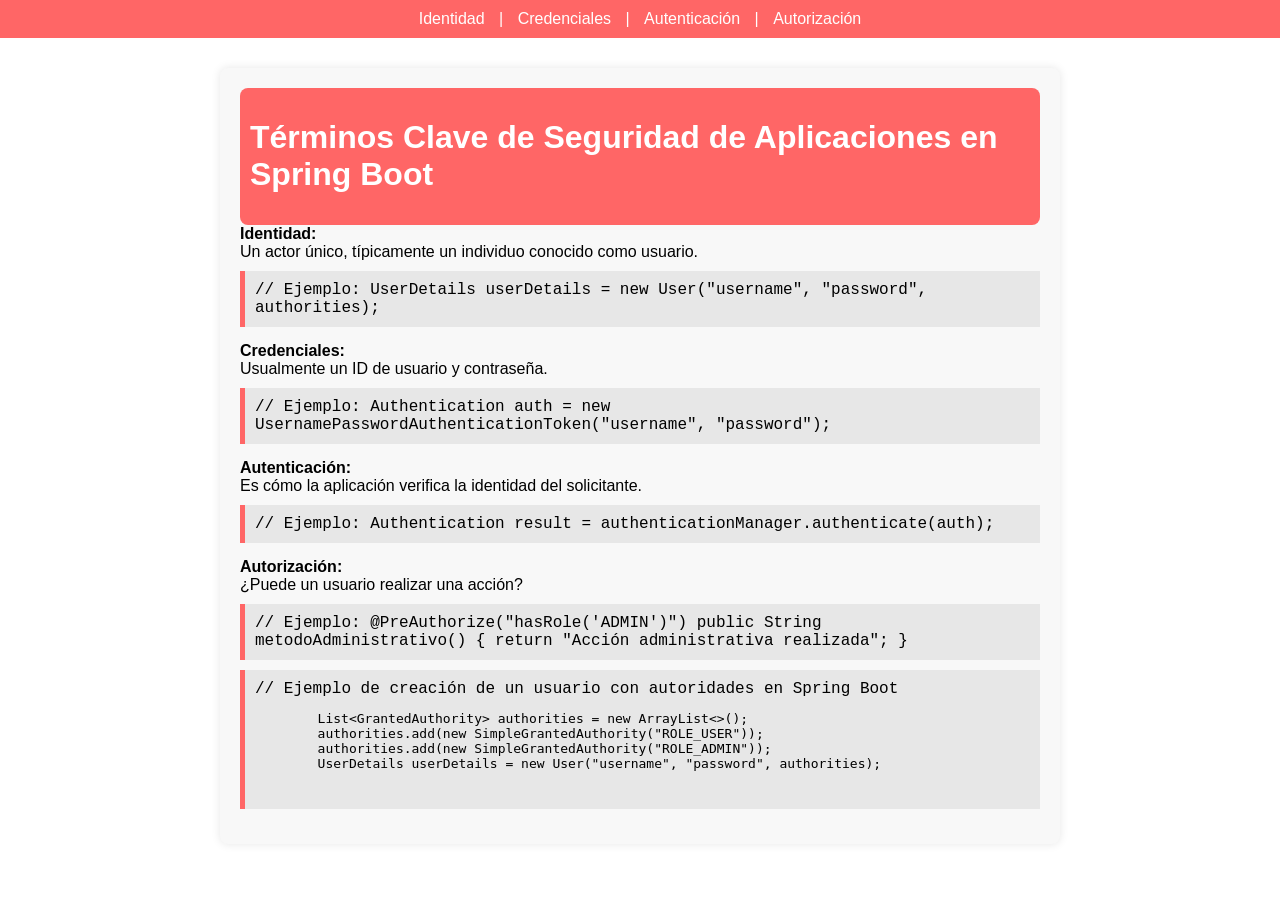
==== src/main/resources/static/info.html @ 7a57e5eb "Añadido logger nuevo usuario y otras mejoras" ====
<!DOCTYPE html>
<html lang="es">
<head>
<meta charset="UTF-8">
<meta name="viewport" content="width=device-width, initial-scale=1.0">
<title>Términos Clave de Seguridad de Aplicaciones en Spring Boot</title>
<style>
  body {
    font-family: Arial, sans-serif;
    margin: 0;
    padding: 0;
  }
  .container {
    max-width: 800px;
    margin: auto;
    background-color: #f8f8f8;
    padding: 20px;
    border-radius: 8px;
    box-shadow: 0 0 10px rgba(0, 0, 0, 0.1);
    margin-top: 30px;
  }
  .header, .nav {
    background-color: #ff6666;
    color: white;
    padding: 10px;
    border-radius: 8px;
  }
  .nav {
    border-radius: 0;
    text-align: center;
  }
  .nav a {
    color: white;
    text-decoration: none;
    padding: 10px;
  }
  .nav a:hover {
    text-decoration: underline;
  }
  .term {
    font-weight: bold;
  }
  .definition {
    margin-bottom: 15px;
  }
  .code-example {
    background-color: #e7e7e7;
    border-left: 5px solid #ff6666;
    padding: 10px;
    margin-top: 10px;
    font-family: "Courier New", Courier, monospace;
  }
</style>
</head>
<body>
<div class="nav">
  <a href="#identidad">Identidad</a> |
  <a href="#credenciales">Credenciales</a> |
  <a href="#autenticacion">Autenticación</a> |
  <a href="#autorizacion">Autorización</a>
</div>
<div class="container">
  <div class="header">
    <h1>Términos Clave de Seguridad de Aplicaciones en Spring Boot</h1>
  </div>
  <div class="definition" id="identidad">
    <div class="term">Identidad:</div>
    <div>Un actor único, típicamente un individuo conocido como usuario.</div>
    <div class="code-example">
      // Ejemplo: UserDetails userDetails = new User("username", "password", authorities);
    </div>
  </div>
  <div class="definition" id="credenciales">
    <div class="term">Credenciales:</div>
    <div>Usualmente un ID de usuario y contraseña.</div>
    <div class="code-example">
      // Ejemplo: Authentication auth = new UsernamePasswordAuthenticationToken("username", "password");
    </div>
  </div>
  <div class="definition" id="autenticacion">
    <div class="term">Autenticación:</div>
    <div>Es cómo la aplicación verifica la identidad del solicitante.</div>
    <div class="code-example">
      // Ejemplo: Authentication result = authenticationManager.authenticate(auth);
    </div>
  </div>
  <div class="definition" id="autorizacion">
    <div class="term">Autorización:</div>
    <div>¿Puede un usuario realizar una acción?</div>
    <div class="code-example">
      // Ejemplo:
      @PreAuthorize("hasRole('ADMIN')")
      public String metodoAdministrativo() {
          return "Acción administrativa realizada";
      }
    </div>
    <div class="code-example">
      // Ejemplo de creación de un usuario con autoridades en Spring Boot
      <pre>
        List&lt;GrantedAuthority&gt; authorities = new ArrayList&lt;&gt;();
        authorities.add(new SimpleGrantedAuthority("ROLE_USER"));
        authorities.add(new SimpleGrantedAuthority("ROLE_ADMIN"));
        UserDetails userDetails = new User("username", "password", authorities);
      </pre>
    </div>
  </div>
</div>
</body>
</html>
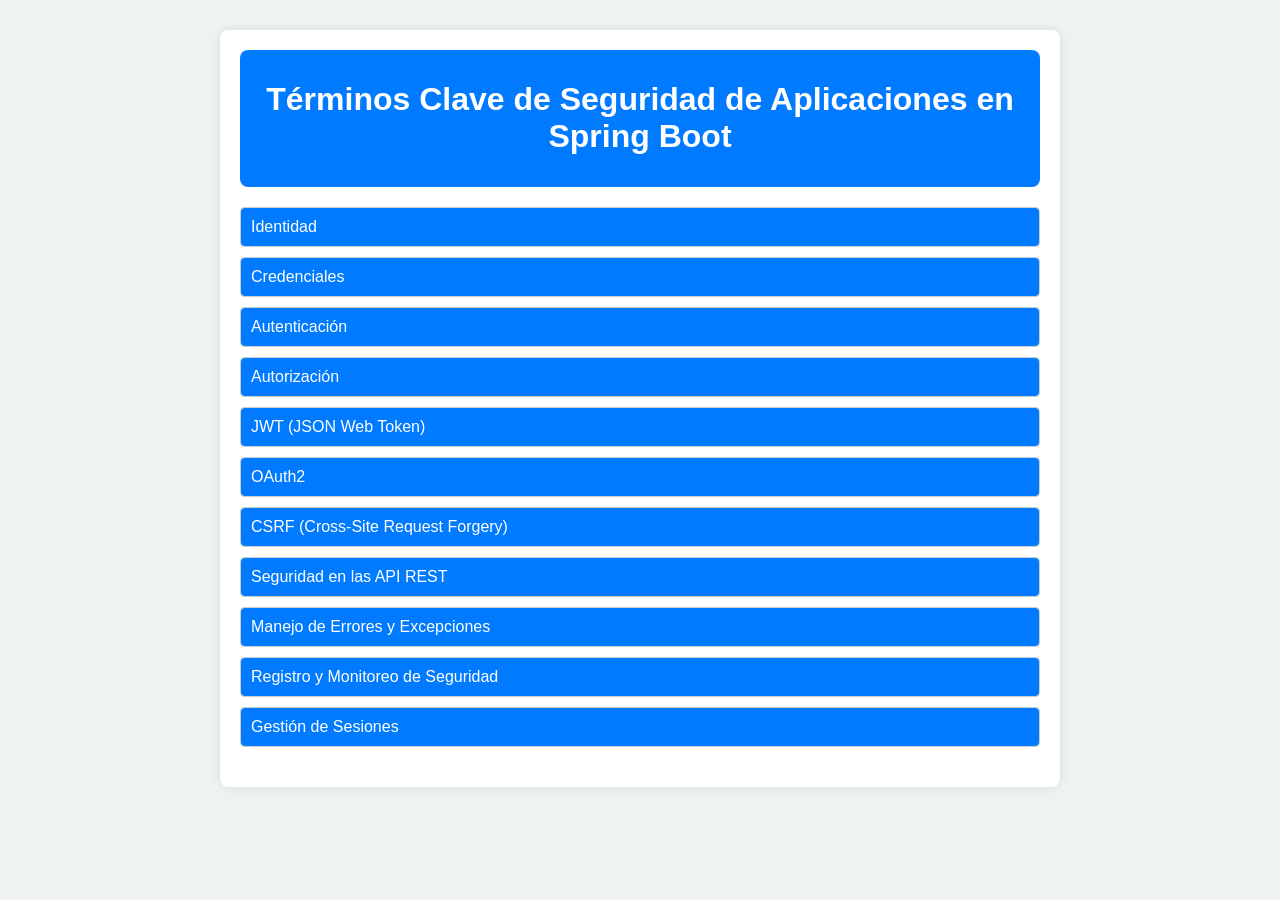
==== commit 02b5efef: "Para realizar diseño UML" ====
--- a/src/main/resources/static/info.html
+++ b/src/main/resources/static/info.html
@@ -9,101 +9,311 @@
     font-family: Arial, sans-serif;
     margin: 0;
     padding: 0;
+    background-color: #eef2f3;
   }
   .container {
     max-width: 800px;
     margin: auto;
-    background-color: #f8f8f8;
+    background-color: #ffffff;
     padding: 20px;
     border-radius: 8px;
     box-shadow: 0 0 10px rgba(0, 0, 0, 0.1);
     margin-top: 30px;
   }
-  .header, .nav {
-    background-color: #ff6666;
+  .header {
+    background-color: #007bff;
     color: white;
     padding: 10px;
     border-radius: 8px;
-  }
-  .nav {
-    border-radius: 0;
     text-align: center;
   }
-  .nav a {
+  .accordion {
+    margin: 20px 0;
+  }
+  .accordion-item {
+    border: 1px solid #ccc;
+    border-radius: 4px;
+    margin-bottom: 10px;
+  }
+  .accordion-header {
+    background-color: #007bff;
     color: white;
-    text-decoration: none;
+    cursor: pointer;
     padding: 10px;
-  }
-  .nav a:hover {
-    text-decoration: underline;
+    border-radius: 4px;
+    user-select: none;
+  }
+  .accordion-content {
+    display: none;
+    padding: 10px;
   }
   .term {
     font-weight: bold;
+    margin-top: 20px;
   }
   .definition {
     margin-bottom: 15px;
   }
   .code-example {
     background-color: #e7e7e7;
-    border-left: 5px solid #ff6666;
+    border-left: 5px solid #007bff;
     padding: 10px;
     margin-top: 10px;
     font-family: "Courier New", Courier, monospace;
+    white-space: pre;
   }
 </style>
+<script>
+  document.addEventListener('DOMContentLoaded', function () {
+    const headers = document.querySelectorAll('.accordion-header');
+    headers.forEach(header => {
+      header.addEventListener('click', function () {
+        const content = this.nextElementSibling;
+        content.style.display = content.style.display === 'block' ? 'none' : 'block';
+      });
+    });
+  });
+</script>
 </head>
 <body>
-<div class="nav">
-  <a href="#identidad">Identidad</a> |
-  <a href="#credenciales">Credenciales</a> |
-  <a href="#autenticacion">Autenticación</a> |
-  <a href="#autorizacion">Autorización</a>
-</div>
 <div class="container">
   <div class="header">
     <h1>Términos Clave de Seguridad de Aplicaciones en Spring Boot</h1>
   </div>
-  <div class="definition" id="identidad">
-    <div class="term">Identidad:</div>
-    <div>Un actor único, típicamente un individuo conocido como usuario.</div>
-    <div class="code-example">
-      // Ejemplo: UserDetails userDetails = new User("username", "password", authorities);
-    </div>
-  </div>
-  <div class="definition" id="credenciales">
-    <div class="term">Credenciales:</div>
-    <div>Usualmente un ID de usuario y contraseña.</div>
-    <div class="code-example">
-      // Ejemplo: Authentication auth = new UsernamePasswordAuthenticationToken("username", "password");
-    </div>
-  </div>
-  <div class="definition" id="autenticacion">
-    <div class="term">Autenticación:</div>
-    <div>Es cómo la aplicación verifica la identidad del solicitante.</div>
-    <div class="code-example">
-      // Ejemplo: Authentication result = authenticationManager.authenticate(auth);
-    </div>
-  </div>
-  <div class="definition" id="autorizacion">
-    <div class="term">Autorización:</div>
-    <div>¿Puede un usuario realizar una acción?</div>
-    <div class="code-example">
-      // Ejemplo:
-      @PreAuthorize("hasRole('ADMIN')")
-      public String metodoAdministrativo() {
-          return "Acción administrativa realizada";
-      }
-    </div>
-    <div class="code-example">
-      // Ejemplo de creación de un usuario con autoridades en Spring Boot
-      <pre>
-        List&lt;GrantedAuthority&gt; authorities = new ArrayList&lt;&gt;();
-        authorities.add(new SimpleGrantedAuthority("ROLE_USER"));
-        authorities.add(new SimpleGrantedAuthority("ROLE_ADMIN"));
-        UserDetails userDetails = new User("username", "password", authorities);
-      </pre>
-    </div>
+
+  <div class="accordion">
+    <div class="accordion-item">
+      <div class="accordion-header">Identidad</div>
+      <div class="accordion-content" id="identidad">
+        <div class="term">Identidad:</div>
+        <div>Un actor único, típicamente un individuo conocido como usuario.</div>
+        <div class="code-example">
+          // Ejemplo en la aplicación:<br>
+          UserDetails userDetails = new User("user1", "password", authorities);
+        </div>
+      </div>
+    </div>
+
+    <div class="accordion-item">
+      <div class="accordion-header">Credenciales</div>
+      <div class="accordion-content" id="credenciales">
+        <div class="term">Credenciales:</div>
+        <div>Usualmente un ID de usuario y contraseña.</div>
+        <div class="code-example">
+          // Ejemplo en la aplicación:<br>
+          Authentication auth = new UsernamePasswordAuthenticationToken("user1", "password");
+        </div>
+      </div>
+    </div>
+
+    <div class="accordion-item">
+      <div class="accordion-header">Autenticación</div>
+      <div class="accordion-content" id="autenticacion">
+        <div class="term">Autenticación:</div>
+        <div>Es cómo la aplicación verifica la identidad del solicitante.</div>
+        <div class="code-example">
+          // Ejemplo en la aplicación:<br>
+          Authentication result = authenticationManager.authenticate(auth);
+        </div>
+      </div>
+    </div>
+
+    <div class="accordion-item">
+      <div class="accordion-header">Autorización</div>
+      <div class="accordion-content" id="autorizacion">
+        <div class="term">Autorización:</div>
+        <div>¿Puede un usuario realizar una acción?</div>
+        <div class="code-example">
+          // Ejemplo en la aplicación:<br>
+          @PreAuthorize("hasRole('ADMIN')")<br>
+          public String metodoAdministrativo() {<br>
+              return "Acción administrativa realizada";<br>
+          }
+        </div>
+        <div class="code-example">
+          // Ejemplo de creación de un usuario con autoridades en Spring Boot:<br>
+          List&lt;GrantedAuthority&gt; authorities = new ArrayList&lt;&gt;();<br>
+          authorities.add(new SimpleGrantedAuthority("ROLE_USER"));<br>
+          authorities.add(new SimpleGrantedAuthority("ROLE_ADMIN"));<br>
+          UserDetails userDetails = new User("user1", "password", authorities);
+        </div>
+        <div class="code-example">
+          // Ejemplo en la aplicación en InitializarDatos:<br>
+          Usuario user1 = new Usuario();<br>
+          user1.setUsername("user1");<br>
+          user1.setPassword(passwordEncoder.encode("password"));<br>
+          user1.getRoles().add(RolUsuario.ROLE_USER);<br>
+          usuarioRepositorio.save(user1);
+        </div>
+      </div>
+    </div>
+
+    <div class="accordion-item">
+      <div class="accordion-header">JWT (JSON Web Token)</div>
+      <div class="accordion-content" id="jwt">
+        <div class="term">JWT (JSON Web Token):</div>
+        <div>Un método de autenticación basado en tokens que se utilizan para verificar la identidad de los usuarios.</div>
+        <div class="code-example">
+          // Ejemplo de generación de un JWT:<br>
+          String token = Jwts.builder()<br>
+                         .setSubject("user1")<br>
+                         .signWith(SignatureAlgorithm.HS512, "secretKey")<br>
+                         .compact();
+        </div>
+        <div class="code-example">
+          // Ejemplo de validación de un JWT:<br>
+          Claims claims = Jwts.parser()<br>
+                          .setSigningKey("secretKey")<br>
+                          .parseClaimsJws(token)<br>
+                          .getBody();<br>
+          String username = claims.getSubject();
+        </div>
+      </div>
+    </div>
+
+    <div class="accordion-item">
+      <div class="accordion-header">OAuth2</div>
+      <div class="accordion-content" id="oauth2">
+        <div class="term">OAuth2:</div>
+        <div>Un protocolo de autorización que permite a las aplicaciones obtener acceso limitado a las cuentas de usuario en un servicio HTTP.</div>
+        <div class="code-example">
+          // Ejemplo de configuración de OAuth2 en Spring Boot:<br>
+          @Configuration<br>
+          @EnableWebSecurity<br>
+          public class SecurityConfig extends WebSecurityConfigurerAdapter {<br>
+              @Override<br>
+              protected void configure(HttpSecurity http) throws Exception {<br>
+                  http<br>
+                      .oauth2Login()<br>
+                      .loginPage("/login")<br>
+                      .defaultSuccessUrl("/home");<br>
+              }<br>
+          }
+        </div>
+      </div>
+    </div>
+
+    <div class="accordion-item">
+      <div class="accordion-header">CSRF (Cross-Site Request Forgery)</div>
+      <div class="accordion-content" id="csrf">
+        <div class="term">CSRF (Cross-Site Request Forgery):</div>
+        <div>Un ataque que fuerza al usuario final a ejecutar acciones no deseadas en una aplicación web en la que está autenticado.</div>
+        <div class="code-example">
+          // Ejemplo de habilitación de protección CSRF en Spring Security:<br>
+          @Configuration<br>
+          @EnableWebSecurity<br>
+          public class SecurityConfig extends WebSecurityConfigurerAdapter {<br>
+              @Override<br>
+              protected void configure(HttpSecurity http) throws Exception {<br>
+                  http<br>
+                      .csrf().csrfTokenRepository(CookieCsrfTokenRepository.withHttpOnlyFalse())<br>
+                      .and()<br>
+                      .authorizeRequests()<br>
+                      .anyRequest().authenticated();<br>
+              }<br>
+          }
+        </div>
+      </div>
+    </div>
+
+    <div class="accordion-item">
+      <div class="accordion-header">Seguridad en las API REST</div>
+      <div class="accordion-content" id="api">
+        <div class="term">Seguridad en las API REST:</div>
+        <div>Las mejores prácticas para asegurar las API REST incluyen el uso de autenticación y autorización adecuadas.</div>
+        <div class="code-example">
+          // Ejemplo de seguridad en un endpoint REST:<br>
+          @RestController<br>
+          @RequestMapping("/api")<br>
+          public class ApiController {<br>
+              @GetMapping("/data")<br>
+              @PreAuthorize("hasRole('USER')")<br>
+              public String getData() {<br>
+                  return "Datos seguros";<br>
+              }<br>
+          }
+        </div>
+      </div>
+    </div>
+
+    <div class="accordion-item">
+      <div class="accordion-header">Manejo de Errores y Excepciones</div>
+      <div class="accordion-content" id="errores">
+        <div class="term">Manejo de Errores y Excepciones:</div>
+        <div>Las mejores prácticas para manejar errores y excepciones en una aplicación segura.</div>
+        <div class="code-example">
+          // Ejemplo de controlador de errores personalizado en Spring Boot:<br>
+          @ControllerAdvice<br>
+          public class GlobalExceptionHandler {<br>
+              @ExceptionHandler(Exception.class)<br>
+              public ResponseEntity<String> handleException(Exception e) {<br>
+                  return new ResponseEntity<>("Ocurrió un error: " + e.getMessage(), HttpStatus.INTERNAL_SERVER_ERROR);<br>
+              }<br>
+          }
+        </div>
+      </div>
+    </div>
+
+    <div class="accordion-item">
+      <div class="accordion-header">Registro y Monitoreo de Seguridad</div>
+      <div class="accordion-content" id="monitoreo">
+        <div class="term">Registro y Monitoreo de Seguridad:</div>
+        <div>La importancia del registro de eventos de seguridad y el monitoreo de la aplicación.</div>
+        <div class="code-example">
+          // Ejemplo de configuración de logs de seguridad:<br>
+          @Configuration<br>
+          public class LoggingConfig {<br>
+              @Bean<br>
+              public Logger logger() {<br>
+                  return LoggerFactory.getLogger("SecurityLogger");<br>
+              }<br>
+          }
+        </div>
+      </div>
+    </div>
+
+    <div class="accordion-item">
+      <div class="accordion-header">Gestión de Sesiones</div>
+      <div class="accordion-content" id="sesiones">
+        <div class="term">Gestión de Sesiones:</div>
+        <div>Cómo gestionar la información del usuario entre diferentes peticiones HTTP.</div>
+        <div class="code-example">
+          // Ejemplo de uso de sesiones en un controlador Spring Boot:<br>
+          @Controller<br>
+          public class SessionController {<br>
+              @GetMapping("/session")<br>
+              public String handleSession(HttpSession session) {<br>
+                  session.setAttribute("user", "John Doe");<br>
+                  return "sessionPage";<br>
+              }<br>
+          }
+        </div>
+        <div class="code-example">
+          // Ejemplo de configuración de tiempo de expiración de sesión en Spring Boot:<br>
+          @Configuration<br>
+          public class SessionConfig {<br>
+              @Bean<br>
+              public ServletListenerRegistrationBean<HttpSessionEventPublisher> sessionEventPublisher() {<br>
+                  return new ServletListenerRegistrationBean<>(new HttpSessionEventPublisher());<br>
+              }<br>
+          }
+        </div>
+        <div class="code-example">
+          // Ejemplo de invalidación de sesión en un controlador Spring Boot:<br>
+          @Controller<br>
+          public class LogoutController {<br>
+              @GetMapping("/logout")<br>
+              public String logout(HttpSession session) {<br>
+                  session.invalidate();<br>
+                  return "redirect:/login";<br>
+              }<br>
+          }
+        </div>
+      </div>
+    </div>
+
   </div>
 </div>
 </body>
-</html>+</html>
+
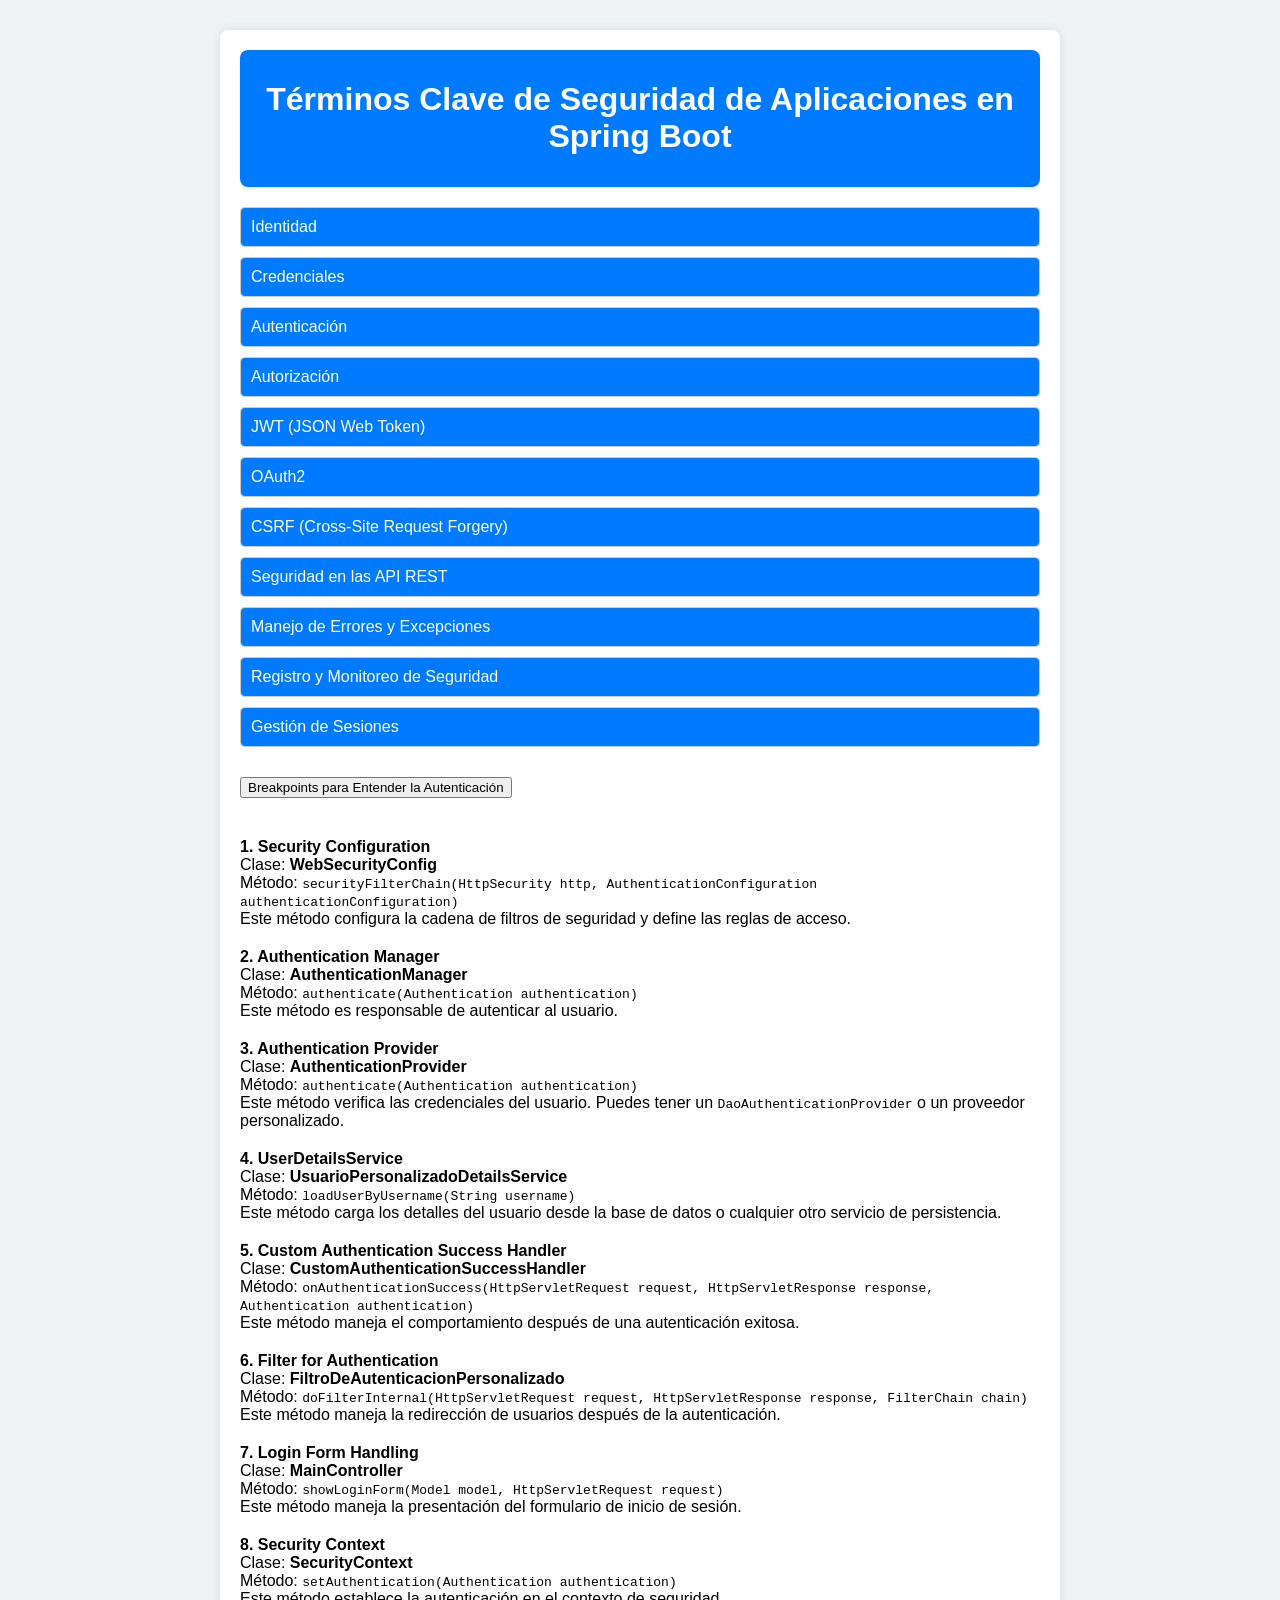
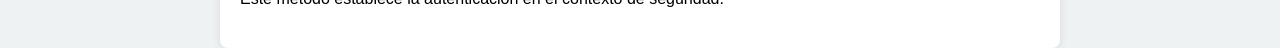
==== commit 3557c764: "mejora info" ====
--- a/src/main/resources/static/info.html
+++ b/src/main/resources/static/info.html
@@ -312,6 +312,60 @@
       </div>
     </div>
 
+
+
+<button class="accordion">Breakpoints para Entender la Autenticación</button>
+  <div class="panel">
+    <div class="definition">
+      <div class="term">1. Security Configuration</div>
+      <div>Clase: <strong>WebSecurityConfig</strong></div>
+      <div>Método: <code>securityFilterChain(HttpSecurity http, AuthenticationConfiguration authenticationConfiguration)</code></div>
+      <div>Este método configura la cadena de filtros de seguridad y define las reglas de acceso.</div>
+    </div>
+    <div class="definition">
+      <div class="term">2. Authentication Manager</div>
+      <div>Clase: <strong>AuthenticationManager</strong></div>
+      <div>Método: <code>authenticate(Authentication authentication)</code></div>
+      <div>Este método es responsable de autenticar al usuario.</div>
+    </div>
+    <div class="definition">
+      <div class="term">3. Authentication Provider</div>
+      <div>Clase: <strong>AuthenticationProvider</strong></div>
+      <div>Método: <code>authenticate(Authentication authentication)</code></div>
+      <div>Este método verifica las credenciales del usuario. Puedes tener un <code>DaoAuthenticationProvider</code> o un proveedor personalizado.</div>
+    </div>
+    <div class="definition">
+      <div class="term">4. UserDetailsService</div>
+      <div>Clase: <strong>UsuarioPersonalizadoDetailsService</strong></div>
+      <div>Método: <code>loadUserByUsername(String username)</code></div>
+      <div>Este método carga los detalles del usuario desde la base de datos o cualquier otro servicio de persistencia.</div>
+    </div>
+    <div class="definition">
+      <div class="term">5. Custom Authentication Success Handler</div>
+      <div>Clase: <strong>CustomAuthenticationSuccessHandler</strong></div>
+      <div>Método: <code>onAuthenticationSuccess(HttpServletRequest request, HttpServletResponse response, Authentication authentication)</code></div>
+      <div>Este método maneja el comportamiento después de una autenticación exitosa.</div>
+    </div>
+    <div class="definition">
+      <div class="term">6. Filter for Authentication</div>
+      <div>Clase: <strong>FiltroDeAutenticacionPersonalizado</strong></div>
+      <div>Método: <code>doFilterInternal(HttpServletRequest request, HttpServletResponse response, FilterChain chain)</code></div>
+      <div>Este método maneja la redirección de usuarios después de la autenticación.</div>
+    </div>
+    <div class="definition">
+      <div class="term">7. Login Form Handling</div>
+      <div>Clase: <strong>MainController</strong></div>
+      <div>Método: <code>showLoginForm(Model model, HttpServletRequest request)</code></div>
+      <div>Este método maneja la presentación del formulario de inicio de sesión.</div>
+    </div>
+    <div class="definition">
+      <div class="term">8. Security Context</div>
+      <div>Clase: <strong>SecurityContext</strong></div>
+      <div>Método: <code>setAuthentication(Authentication authentication)</code></div>
+      <div>Este método establece la autenticación en el contexto de seguridad.</div>
+    </div>
+  </div>
+
   </div>
 </div>
 </body>
